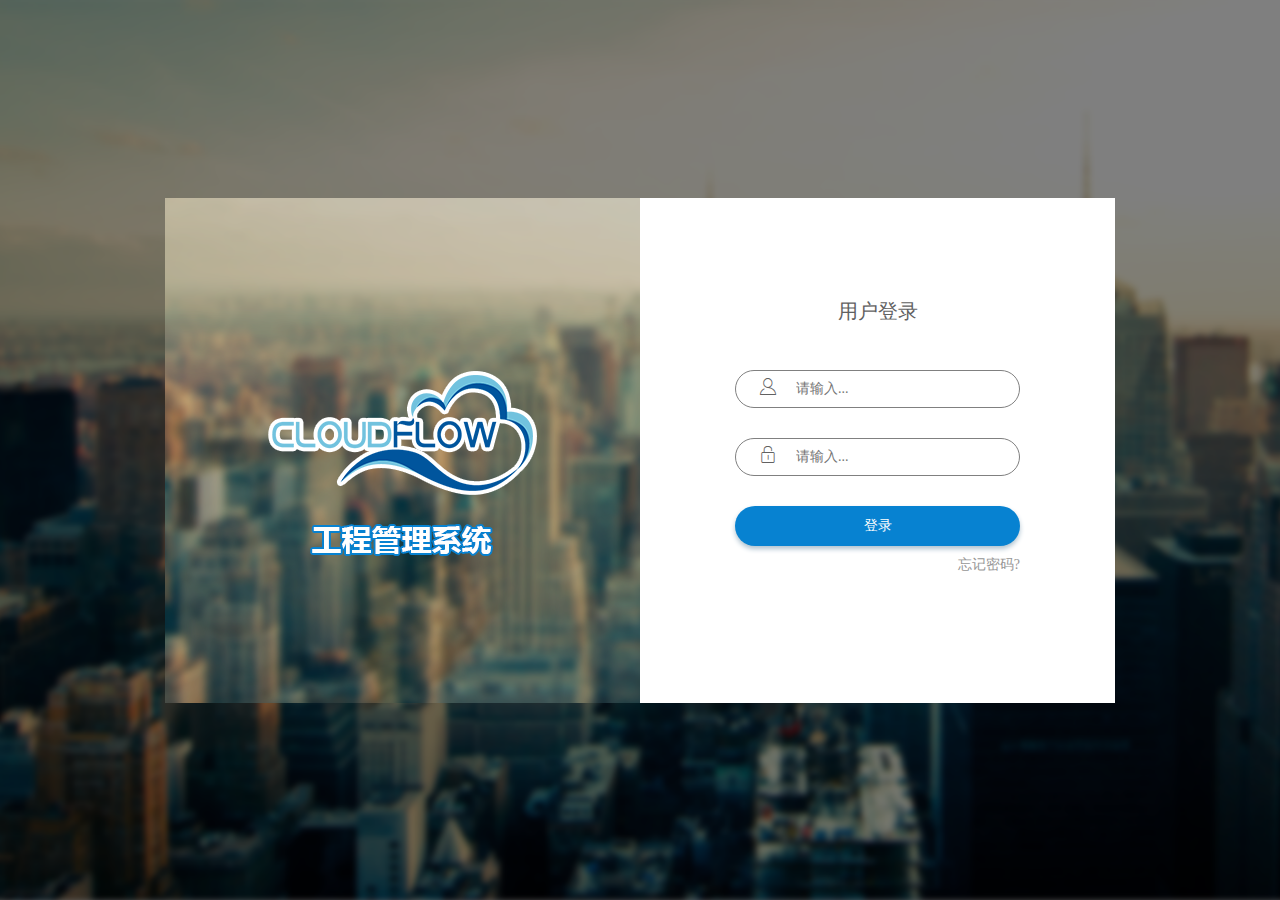
==== login.html @ 59e7c81e "first commit" ====
<!doctype html>
<html >
<head>
    <meta charset="UTF-8">
    <meta name="viewport"
          content="width=device-width, user-scalable=no, initial-scale=1.0, maximum-scale=1.0, minimum-scale=1.0">
    <meta http-equiv="X-UA-Compatible" content="ie=edge">
    <link rel="stylesheet" href="css/base.css">
    <link rel="stylesheet" href="css/iconfont.css">
    <link rel="stylesheet" href="css/login.css">
    <title>工程管理</title>
</head>
<body>
<div class="bg">
    <div class="login-main clear">
        <div class="left login-left center">
            <img src="images/logo.png" alt="">
        </div>
        <div class="right loin-right">
                <div class="center p-font-l lonin-name">
                    用户登录
                </div>
            <div class="form-input ">
                <input class=" mb-l form-control" type="text" placeholder="请输入...">
                <i  class="form-addicon iconfont icon-account"></i>
            </div>
            <div class="form-input ">
                <input class="form-control" type="text" placeholder="请输入...">
                <i  class="form-addicon iconfont icon-password"></i>
            </div>
            <div class="login-btn">
                <a class="btn" href="javascript:;">登录</a>
            </div>
            <div class="login-forget">
                <a href="javascript:;">忘记密码?</a>
            </div>
        </div>

    </div>



</div>




</body>
</html>
---- css/base.css ----
﻿/** 清除内外边距 **/
body, h1, h2, h3, h4, h5, h6, hr, p,
blockquote, /* structural elements 结构元素 */
dl, dt, dd, ul, ol, li, /* list elements 列表元素 */
pre, /* text formatting elements 文本格式元素 */
form, fieldset, legend, button, input, textarea, /* form elements 表单元素 */
th, td, /* table elements 表格元素 */
img/* img elements 图片元素 */,span,a{
  border:medium none;
  margin: 0;
  padding: 0;
 
}
/** 设置默认字体 **/
body,button, input, select, textarea {
  font-family: Microsoft YaHei;
  font-size: 14px;
}
h1, h2, h3, h4, h5, h6 { font-size: 100%; }
em{font-style:normal;}
/** 重置列表元素 **/
ul, ol { list-style: none; }
/** 重置超链接元素 **/
a { text-decoration: none; color:#969696;}

 a:hover{opacity: 0.9;filter:alpha(opacity=90)}
/** 重置图片元素 **/
img{ border:0px;}
/** 重置表格元素 **/
table {  border-spacing: 0; }
html,body{color:#616161;}
*{
    box-sizing: border-box;
    -webkit-box-sizing: border-box;
    -moz-box-sizing: border-box;
}
/*伪类方法，强力清除浮动*/
.clear {
  *zoom: 1;
}
.clear:after {
  content: '';
  display: block;
  height: 0;
  clear: both;
}
/*左浮动*/
.left{
  float: left;
}
/*右浮动*/
.right{
  float: right;
}
/*居中*/
.center{
  text-align: center;
}
.p-font-l{
    font-size: 20px;
}
.pd{
  padding: 10px;
}

.brImg{
    border-radius: 50%;
    width: 60px;
    height: 60px;
}
.mb{
  margin-bottom: 10px;
}
.mb-l{
    margin-bottom: 30px;
}
.btn{
    width: 100%;
    color: #ffffff;
    box-shadow: 0 3px 5px #afc3d0;
    background: #0782d1;display: block;
    text-align: center;
    height: 40px;
    line-height: 40px;
    border-radius:30px;
}
.form-control{
    padding: 9px 0;
    height: 38px;
    display: block;
    width: 100%;
    border: 1px solid #808080;
    border-radius: 20px;
    outline: none;
    padding-left: 60px;
}
.form-addicon{
    position: absolute;
    left: 25px;
    top:9px;
}
.form-input {
    width: 285px;
    margin: 0 auto;


    position: relative;
}
---- css/iconfont.css ----
@font-face {font-family: "iconfont";
  src: url('../fonts/iconfont.eot?t=1495438218559'); /* IE9*/
  src: url('../fonts/iconfont.eot?t=1495438218559#iefix') format('embedded-opentype'), /* IE6-IE8 */
  url('../fonts/iconfont.woff?t=1495438218559') format('woff'), /* chrome, firefox */
  url('../fonts/iconfont.ttf?t=1495438218559') format('truetype'), /* chrome, firefox, opera, Safari, Android, iOS 4.2+*/
  url('../fonts/iconfont.svg?t=1495438218559#iconfont') format('svg'); /* iOS 4.1- */
}

.iconfont {
  font-family:"iconfont" !important;
  font-size:16px;
  font-style:normal;
  -webkit-font-smoothing: antialiased;
  -moz-osx-font-smoothing: grayscale;
}

.icon-shanchu:before { content: "\e6d3"; }

.icon-shezhi:before { content: "\e61a"; }

.icon-shangchuan:before { content: "\e636"; }

.icon-tuichu:before { content: "\e79b"; }

.icon-search:before { content: "\e6ac"; }

.icon-account:before { content: "\e6b8"; }

.icon-modify:before { content: "\e634"; }

.icon-tianjia:before { content: "\e897"; }

.icon-xiala:before { content: "\e68f"; }

.icon-close:before { content: "\e60b"; }

.icon-shouyeshouye:before { content: "\e600"; }

.icon-quanxianguanli:before { content: "\e6a6"; }

.icon-chakan:before { content: "\e64f"; }

.icon-falv:before { content: "\e612"; }

.icon-dangfenglianzhengjianshe:before { content: "\e6a4"; }

.icon-ccgl-fahuodanjindu-4:before { content: "\e71f"; }

.icon-ccgl-zhiliangshigu-5:before { content: "\e770"; }

.icon-gk:before { content: "\e643"; }

.icon-password:before { content: "\e82b"; }

.icon-zidongdenglu:before { content: "\e621"; }
---- css/login.css ----
body,
html {
  height: 100%;
  width: 100%;
  overflow: hidden;
}
.bg {
  height: 100%;
  width: 100%;
  background: url("../images/bg.png") no-repeat center center;
  background-size: cover;
  -webkit-background-size: cover;
  -o-background-size: cover;
  -moz-background-size: cover;
  position: relative;
}
.login-main {
  width: 950px;
  height: 505px;
  position: absolute;
  top: 50%;
  left: 50%;
  margin-top: -252.5px;
  margin-left: -475px;
}
.login-main .lonin-name {
  margin-bottom: 45px;
}
.login-main .login-left {
  width: 50%;
  height: 100%;
  background: url("../images/l.png") center center no-repeat;
  background-size: cover;
  -webkit-background-size: cover;
  -moz-background-size: cover;
  -o-background-size: cover;
  -ms-background-size: cover;
  padding-top: 160px;
}
.login-main .loin-right {
  width: 50%;
  background: #fff;
  height: 100%;
  padding-top: 100px;
}
.login-main .loin-right .login-btn {
  padding-top: 30px;
  width: 285px;
  margin: 0 auto;
}
.login-main .loin-right .login-forget {
  text-align: right;
  padding-top: 10px;
  width: 285px;
  margin: 0 auto;
}
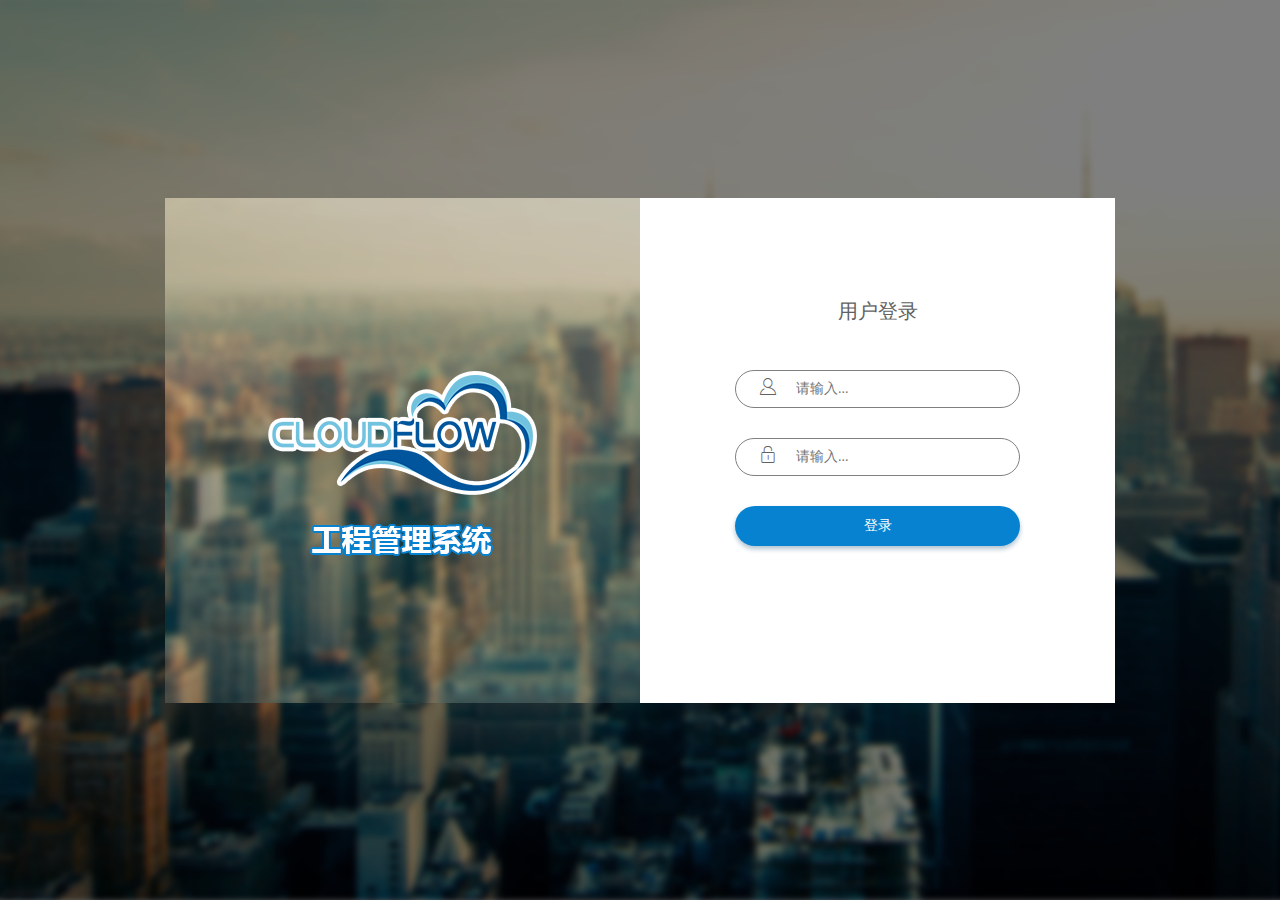
==== commit f57a93ab: "修改" ====
--- a/login.html
+++ b/login.html
@@ -31,9 +31,7 @@
             <div class="login-btn">
                 <a class="btn" href="javascript:;">登录</a>
             </div>
-            <div class="login-forget">
-                <a href="javascript:;">忘记密码?</a>
-            </div>
+
         </div>
 
     </div>
